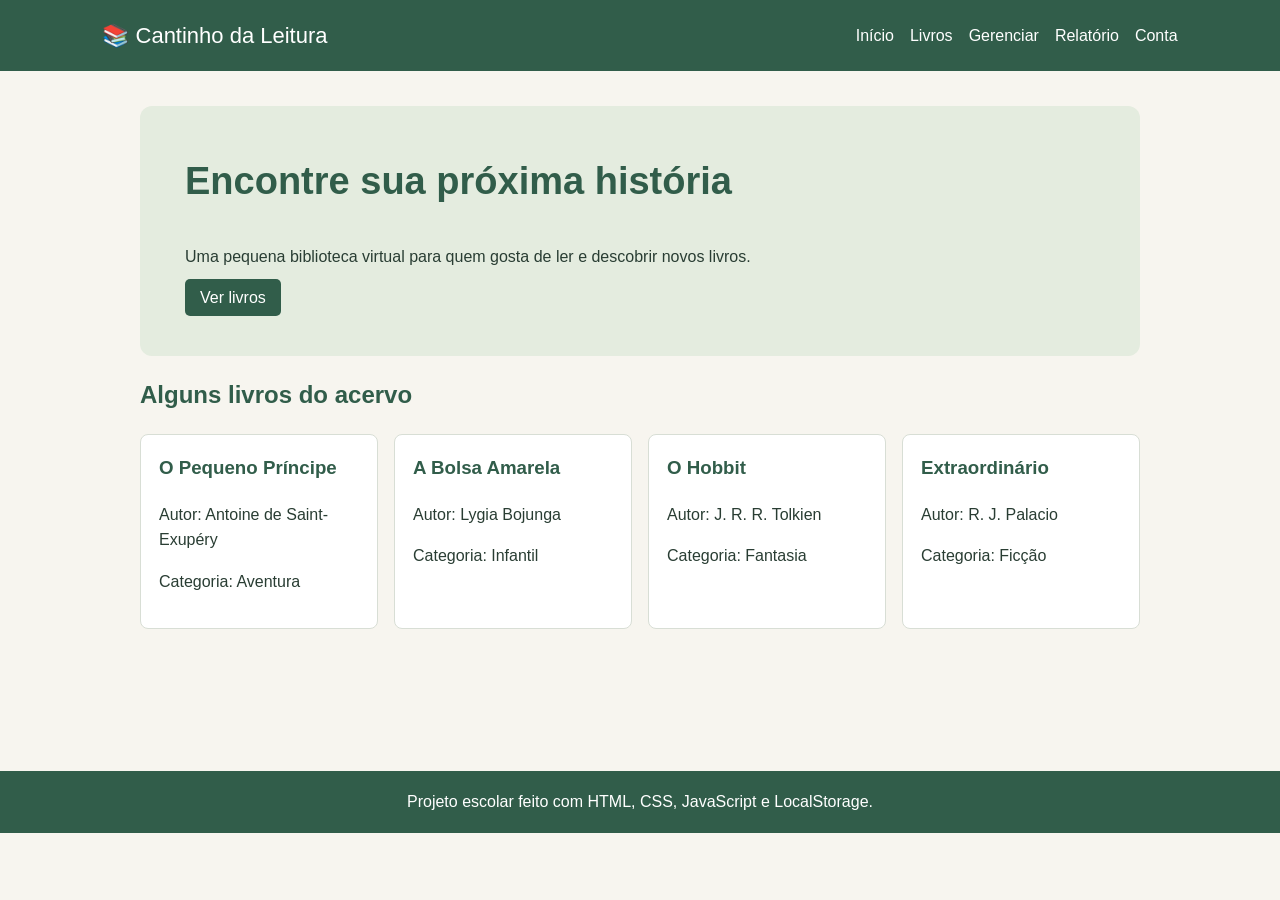
==== index.html @ 3dceed40 "Projeto PW inicial" ====
<!DOCTYPE html>
<html lang="pt-BR">
<head>
  <meta charset="UTF-8">
  <meta name="viewport" content="width=device-width, initial-scale=1">
  <title>Início | Cantinho da Leitura</title>
  <link rel="stylesheet" href="css/style.css">
  <script src="js/app.js" defer></script>
</head>
<body>
  <header>
    <p class="logo">📚 Cantinho da Leitura</p>
    <nav>
      <a href="index.html">Início</a>
      <a href="livros.html">Livros</a>
      <a href="gerenciar.html">Gerenciar</a>
      <a href="relatorio.html">Relatório</a>
      <a href="conta.html">Conta</a>
    </nav>
  </header>
  <main>
    <section class="destaque">
      <h1>Encontre sua próxima história</h1>
      <p>Uma pequena biblioteca virtual para quem gosta de ler e descobrir novos livros.</p>
      <a class="botao" href="livros.html">Ver livros</a>
    </section>
    <section>
      <h2>Alguns livros do acervo</h2>
      <div id="livros-inicio" class="cartoes"></div>
    </section>
  </main>
  <footer>Projeto escolar feito com HTML, CSS, JavaScript e LocalStorage.</footer>
</body>
</html>
---- css/style.css ----
* {
  box-sizing: border-box;
}

body {
  margin: 0;
  background: #f7f5ef;
  color: #293d33;
  font-family: Arial, sans-serif;
  line-height: 1.6;
}

header,
footer {
  padding: 18px 8%;
  background: #315d4a;
  color: white;
}

header {
  display: flex;
  align-items: center;
  justify-content: space-between;
  gap: 20px;
}

.logo {
  margin: 0;
  font-size: 22px;
}

nav {
  display: flex;
  flex-wrap: wrap;
  gap: 16px;
}

nav a {
  color: white;
  text-decoration: none;
}

nav a:hover {
  text-decoration: underline;
}

main {
  width: min(100% - 32px, 1000px);
  min-height: 70vh;
  margin: 35px auto;
}

h1,
h2,
h3 {
  color: #315d4a;
}

.destaque {
  padding: 45px;
  border-radius: 12px;
  background: #e4ecdf;
}

.destaque h1 {
  margin-top: 0;
  font-size: 38px;
}

.botao,
button {
  padding: 10px 15px;
  border: 0;
  border-radius: 5px;
  background: #315d4a;
  color: white;
  cursor: pointer;
  text-decoration: none;
}

button:hover,
.botao:hover {
  background: #244535;
}

.cartoes {
  display: grid;
  grid-template-columns: repeat(auto-fit, minmax(200px, 1fr));
  gap: 16px;
}

.cartao,
.caixa {
  padding: 18px;
  border: 1px solid #d8ded5;
  border-radius: 8px;
  background: white;
}

.cartao h3 {
  margin-top: 0;
}

form {
  max-width: 500px;
  margin: 20px 0;
  padding: 20px;
  border: 1px solid #d8ded5;
  border-radius: 8px;
  background: white;
}

label {
  display: block;
  margin-top: 12px;
}

input,
select {
  width: 100%;
  padding: 10px;
  border: 1px solid #b9c5ba;
  border-radius: 5px;
}

form button {
  margin-top: 16px;
}

.linha-livro {
  padding: 12px 0;
  display: flex;
  justify-content: space-between;
  align-items: center;
  gap: 12px;
  border-bottom: 1px solid #d8ded5;
}

.linha-livro button {
  flex-shrink: 0;
  background: #9c493e;
}

table {
  width: 100%;
  border-collapse: collapse;
  background: white;
}

th,
td {
  padding: 12px;
  border: 1px solid #d8ded5;
  text-align: left;
}

th {
  background: #e4ecdf;
}

footer {
  text-align: center;
}
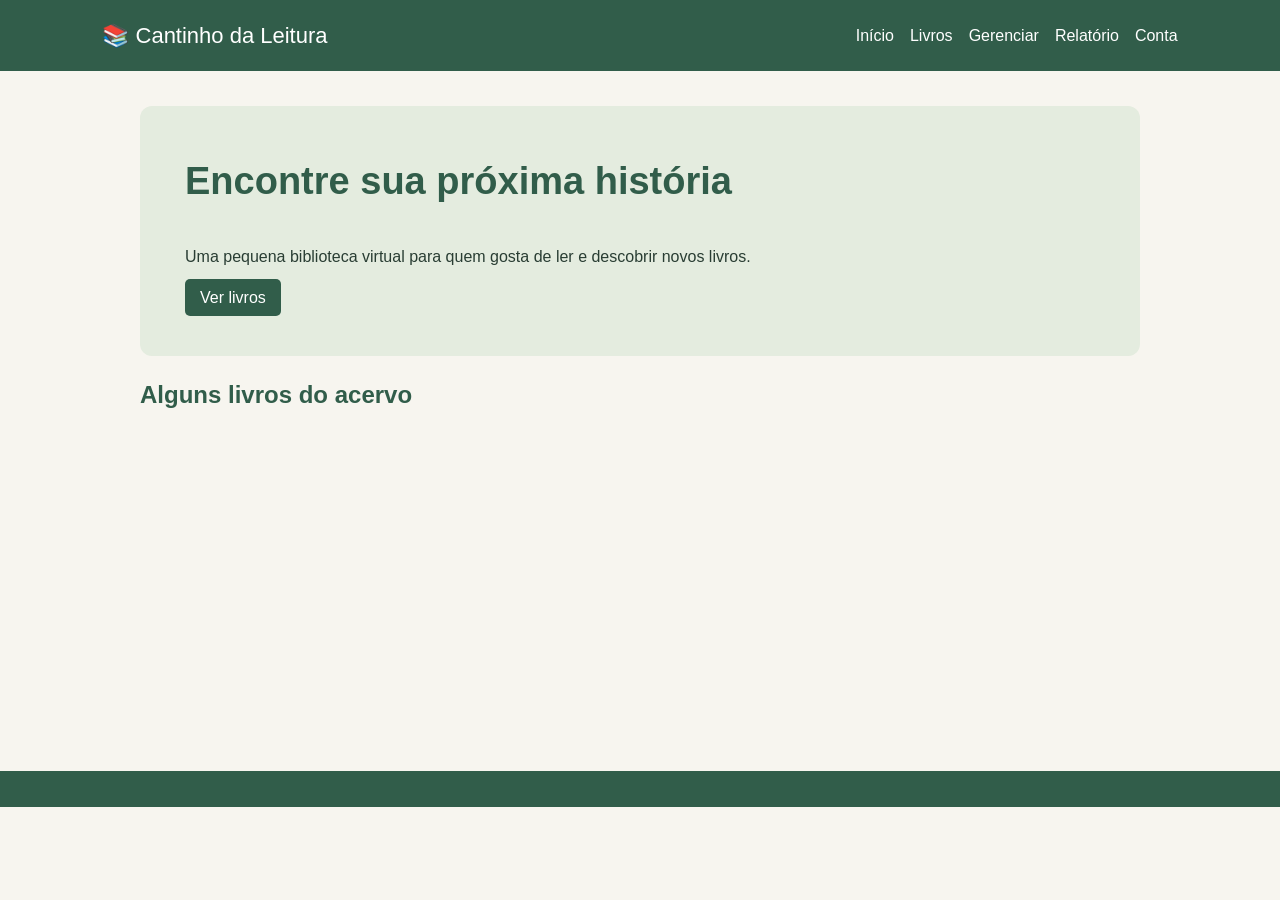
==== commit 7d823b7e: "fix senha" ====
--- a/index.html
+++ b/index.html
@@ -26,9 +26,10 @@
     </section>
     <section>
       <h2>Alguns livros do acervo</h2>
-      <div id="livros-inicio" class="cartoes"></div>
+      <div id="livros-inicio
+      " class="cartoes"></div>
     </section>
   </main>
-  <footer>Projeto escolar feito com HTML, CSS, JavaScript e LocalStorage.</footer>
+  <footer></footer>
 </body>
 </html>
--- a/css/style.css
+++ b/css/style.css
@@ -117,6 +117,7 @@
 
 input,
 select {
+  margin-bottom: 12px;
   width: 100%;
   padding: 10px;
   border: 1px solid #b9c5ba;
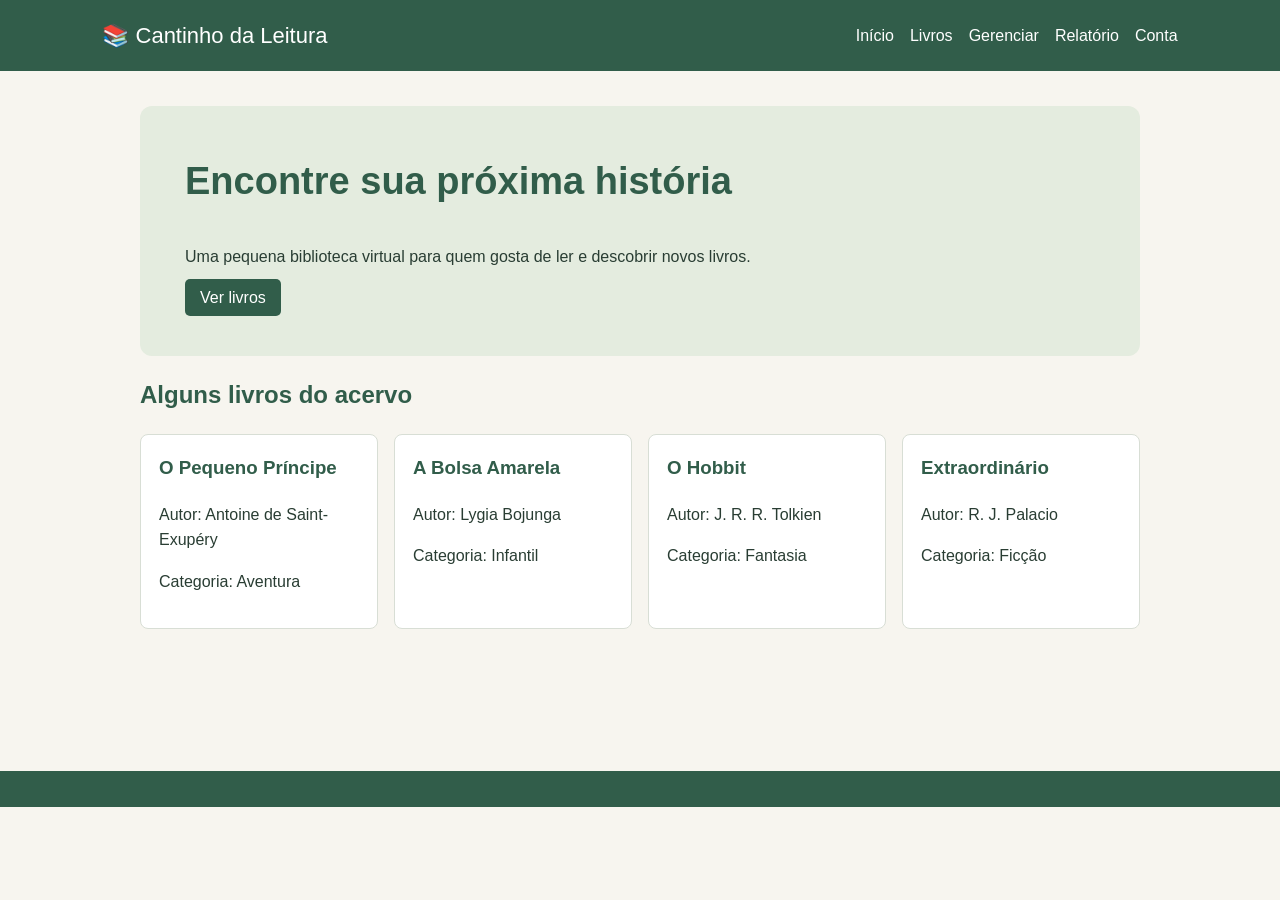
==== commit b1c6b35b: "fix" ====
--- a/index.html
+++ b/index.html
@@ -26,8 +26,7 @@
     </section>
     <section>
       <h2>Alguns livros do acervo</h2>
-      <div id="livros-inicio
-      " class="cartoes"></div>
+      <div id="livros-inicio" class="cartoes"></div>
     </section>
   </main>
   <footer></footer>
